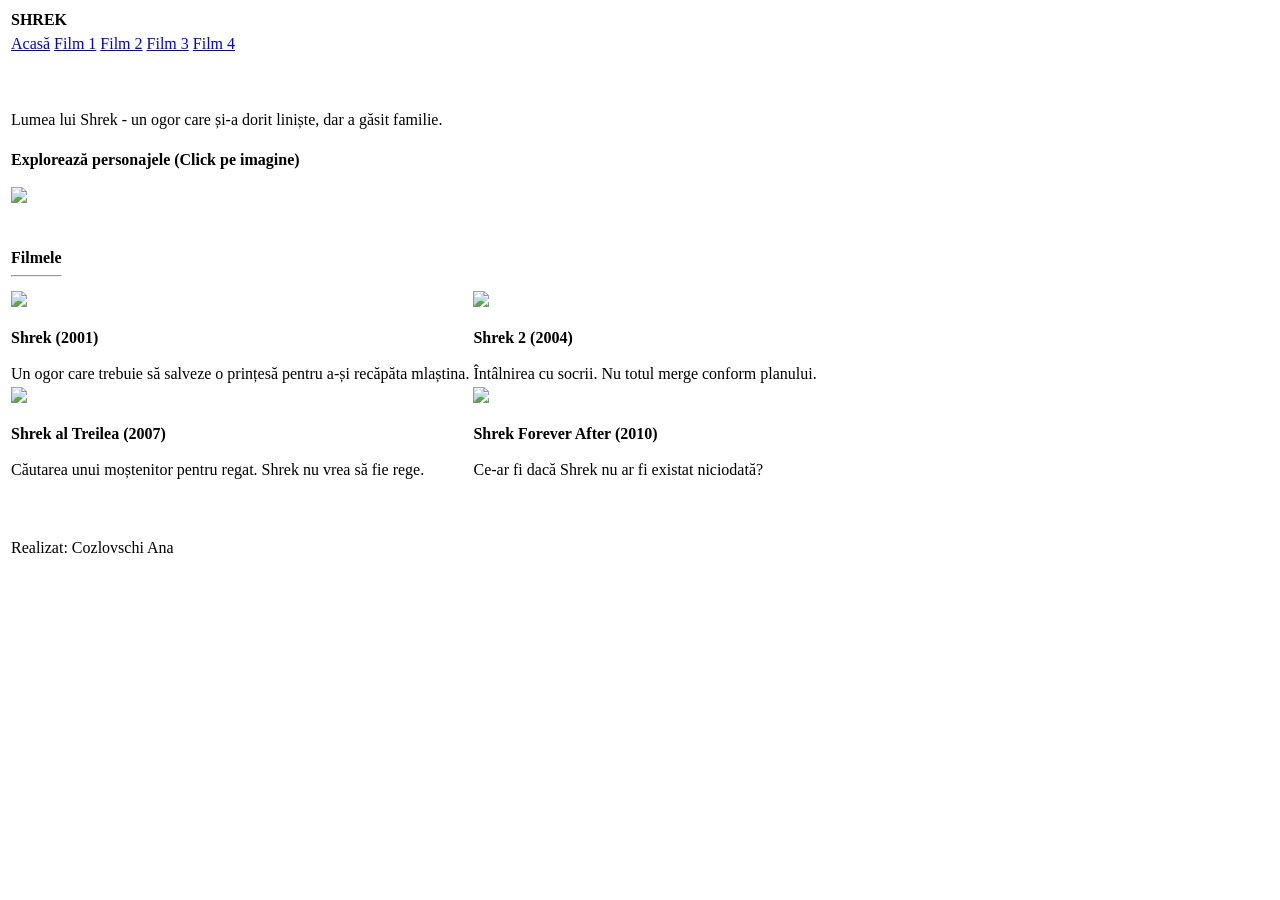
==== index.html @ aee3835a "Add files via upload" ====
<!DOCTYPE html>
<html lang="ro">
<head> <meta charset="UTF-8"> <meta name="viewport" content="width=device-width, initial-scale=1.0">
    <title>SHREK - Pagina Principală</title>
</head>
<body>
<table>
    <tr>
        <td>
            <font>
                <b>SHREK</b>
            </font>
        </td>
    </tr>
</table>

<table>
    <tr>
        <td>
            <a href="index.html"><font>Acasă</font></a>
        </td>
        <td>
            <a href="shrek1.html"><font>Film 1</font></a>
        </td>
        <td>
            <a href="shrek2.html"><font>Film 2</font></a>
        </td>
        <td>
            <a href="shrek3.html"><font>Film 3</font></a>
        </td>
        <td>
            <a href="shrek4.html"><font>Film 4</font></a>
        </td>
    </tr>
</table>

<br><br>

<table>
    <tr>
        <td>
            <font>
                <p>Lumea lui Shrek - un ogor care și-a dorit liniște, dar a găsit familie.</p>
            </font>
        </td>
    </tr>
</table>

<table>
    <tr>
        <td>
            <font>
                <b>Explorează personajele (Click pe imagine)</b>
            </font>
            <br><br>
            <img src="https://static0.polygonimages.com/wordpress/wp-content/uploads/chorus/uploads/chorus_asset/file/7906079/shrek.jpg?w=1600&h=900&fit=crop"
                 usemap="#charactermap">

            <map name="charactermap">
                <area shape="rect" coords="0,0,200,300" href="shrek1.html" alt="Shrek" title="Shrek">
                <area shape="rect" coords="200,0,400,300" href="shrek2.html" alt="Fiona" title="Fiona">
                <area shape="rect" coords="400,0,600,300" href="shrek3.html" alt="Măgar" title="Măgar">
                <area shape="rect" coords="600,0,800,300" href="shrek4.html" alt="Pisica" title="Pisica">
            </map>
        </td>
    </tr>
</table>

<br><br>

<table>
    <tr>
        <td>
            <font>
                <b>Filmele</b>
            </font>
            <hr>
        </td>
    </tr>
</table>

<table>
    <tr>
        <td valign="top">
            <a href="shrek1.html">
                <img src="https://a.ltrbxd.com/resized/sm/upload/o9/yg/sp/gt/shrek-1200-1200-675-675-crop-000000.jpg?v=53e83d5bf2">
            </a>
            <br><br>
            <font>
                <b>Shrek (2001)</b>
            </font>
            <br><br>
            <font>
                Un ogor care trebuie să salveze o prințesă pentru a-și recăpăta mlaștina.
            </font>
        </td>
        <td valign="top">
            <a href="shrek2.html">
                <img src="https://images.bauerhosting.com/legacy/empire-tmdb/films/809/images/gdFAYLb5NR5HqcEKnPloOM6fX4B.jpg?ar=16%3A9&fit=crop&crop=top&auto=format&w=undefined&q=80">
            </a>
            <br><br>
            <font>
                <b>Shrek 2 (2004)</b>
            </font>
            <br><br>
            <font>
                Întâlnirea cu socrii. Nu totul merge conform planului.
            </font>
        </td>
    </tr>
    <tr>
        <td valign="top">
            <a href="shrek3.html">
                <img src="https://images.bauerhosting.com/legacy/empire-tmdb/films/810/images/7fT1IogBbxM6S7SOIGSe7BXLEMq.jpg?ar=16%3A9&fit=crop&crop=top&auto=format&w=undefined&q=80">
            </a>
            <br><br>
            <font>
                <b>Shrek al Treilea (2007)</b>
            </font>
            <br><br>
            <font>
                Căutarea unui moștenitor pentru regat. Shrek nu vrea să fie rege.
            </font>
        </td>
        <td valign="top">
            <a href="shrek4.html">
                <img src="https://cdn.administrace.tv/2023/04/07/hd/3b8de29b04237144c6312b9fef9b5ccc.jpg">
            </a>
            <br><br>
            <font>
                <b>Shrek Forever After (2010)</b>
            </font>
            <br><br>
            <font>
                Ce-ar fi dacă Shrek nu ar fi existat niciodată?
            </font>
        </td>
    </tr>
</table>

<br><br><br>

<table>
    <tr>
        <td>
            <font>
                Realizat: Cozlovschi Ana
            </font>
        </td>
    </tr>
</table>
</body>
</html>
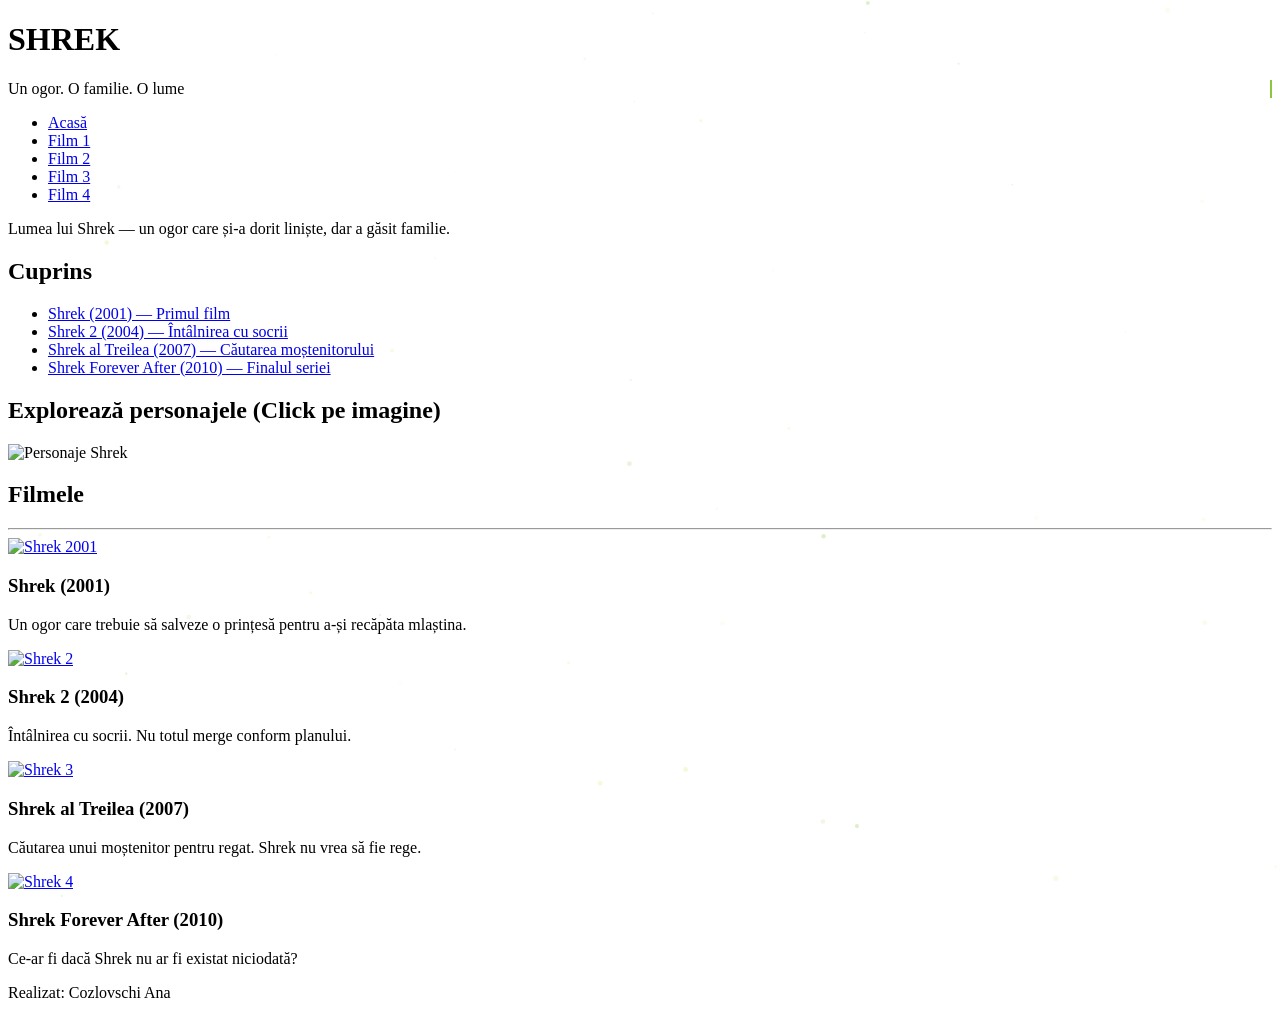
==== commit c68810ed: "Add files via upload" ====
--- a/index.html
+++ b/index.html
@@ -1,153 +1,145 @@
 <!DOCTYPE html>
 <html lang="ro">
-<head> <meta charset="UTF-8"> <meta name="viewport" content="width=device-width, initial-scale=1.0">
-    <title>SHREK - Pagina Principală</title>
+<head>
+  <meta charset="UTF-8">
+  <meta name="viewport" content="width=device-width, initial-scale=1.0">
+  <title>SHREK - Pagina Principală</title>
+  <link rel="stylesheet" href="style.css">
 </head>
 <body>
-<table>
-    <tr>
-        <td>
-            <font>
-                <b>SHREK</b>
-            </font>
-        </td>
-    </tr>
-</table>
 
-<table>
-    <tr>
-        <td>
-            <a href="index.html"><font>Acasă</font></a>
-        </td>
-        <td>
-            <a href="shrek1.html"><font>Film 1</font></a>
-        </td>
-        <td>
-            <a href="shrek2.html"><font>Film 2</font></a>
-        </td>
-        <td>
-            <a href="shrek3.html"><font>Film 3</font></a>
-        </td>
-        <td>
-            <a href="shrek4.html"><font>Film 4</font></a>
-        </td>
-    </tr>
-</table>
+<div id="header">
+  <h1>SHREK</h1>
+  <p>Un ogor. O familie. O lume de basm.</p>
+</div>
 
-<br><br>
+<div id="nav">
+  <ul>
+    <li><a href="index.html" class="active">Acasă</a></li>
+    <li><a href="shrek1.html">Film 1</a></li>
+    <li><a href="shrek2.html">Film 2</a></li>
+    <li><a href="shrek3.html">Film 3</a></li>
+    <li><a href="shrek4.html">Film 4</a></li>
+  </ul>
+</div>
 
-<table>
-    <tr>
-        <td>
-            <font>
-                <p>Lumea lui Shrek - un ogor care și-a dorit liniște, dar a găsit familie.</p>
-            </font>
-        </td>
-    </tr>
-</table>
+<div id="main">
 
-<table>
-    <tr>
-        <td>
-            <font>
-                <b>Explorează personajele (Click pe imagine)</b>
-            </font>
-            <br><br>
-            <img src="https://static0.polygonimages.com/wordpress/wp-content/uploads/chorus/uploads/chorus_asset/file/7906079/shrek.jpg?w=1600&h=900&fit=crop"
-                 usemap="#charactermap">
+  <div id="hero">
+    <p>Lumea lui Shrek — un ogor care și-a dorit liniște, dar a găsit familie.</p>
+  </div>
 
-            <map name="charactermap">
-                <area shape="rect" coords="0,0,200,300" href="shrek1.html" alt="Shrek" title="Shrek">
-                <area shape="rect" coords="200,0,400,300" href="shrek2.html" alt="Fiona" title="Fiona">
-                <area shape="rect" coords="400,0,600,300" href="shrek3.html" alt="Măgar" title="Măgar">
-                <area shape="rect" coords="600,0,800,300" href="shrek4.html" alt="Pisica" title="Pisica">
-            </map>
-        </td>
-    </tr>
-</table>
+  <div id="toc">
+    <h2>Cuprins</h2>
+    <ul>
+      <li><a href="shrek1.html">Shrek (2001) — Primul film</a></li>
+      <li><a href="shrek2.html">Shrek 2 (2004) — Întâlnirea cu socrii</a></li>
+      <li><a href="shrek3.html">Shrek al Treilea (2007) — Căutarea moștenitorului</a></li>
+      <li><a href="shrek4.html">Shrek Forever After (2010) — Finalul seriei</a></li>
+    </ul>
+  </div>
 
-<br><br>
+  <div id="character-section">
+    <h2>Explorează personajele (Click pe imagine)</h2>
+    <img src="https://static0.polygonimages.com/wordpress/wp-content/uploads/chorus/uploads/chorus_asset/file/7906079/shrek.jpg?w=1600&h=900&fit=crop"
+         usemap="#charactermap" alt="Personaje Shrek">
+    <map name="charactermap">
+      <area shape="rect" coords="0,0,200,300"   href="shrek1.html" alt="Shrek"  title="Shrek">
+      <area shape="rect" coords="200,0,400,300" href="shrek2.html" alt="Fiona"  title="Fiona">
+      <area shape="rect" coords="400,0,600,300" href="shrek3.html" alt="Măgar"  title="Măgar">
+      <area shape="rect" coords="600,0,800,300" href="shrek4.html" alt="Pisica" title="Pisica">
+    </map>
+  </div>
 
-<table>
-    <tr>
-        <td>
-            <font>
-                <b>Filmele</b>
-            </font>
-            <hr>
-        </td>
-    </tr>
-</table>
+  <div id="films-section">
+    <h2 class="section-title">Filmele</h2>
+    <hr class="section-divider">
+    <div id="films-grid">
 
-<table>
-    <tr>
-        <td valign="top">
-            <a href="shrek1.html">
-                <img src="https://a.ltrbxd.com/resized/sm/upload/o9/yg/sp/gt/shrek-1200-1200-675-675-crop-000000.jpg?v=53e83d5bf2">
-            </a>
-            <br><br>
-            <font>
-                <b>Shrek (2001)</b>
-            </font>
-            <br><br>
-            <font>
-                Un ogor care trebuie să salveze o prințesă pentru a-și recăpăta mlaștina.
-            </font>
-        </td>
-        <td valign="top">
-            <a href="shrek2.html">
-                <img src="https://images.bauerhosting.com/legacy/empire-tmdb/films/809/images/gdFAYLb5NR5HqcEKnPloOM6fX4B.jpg?ar=16%3A9&fit=crop&crop=top&auto=format&w=undefined&q=80">
-            </a>
-            <br><br>
-            <font>
-                <b>Shrek 2 (2004)</b>
-            </font>
-            <br><br>
-            <font>
-                Întâlnirea cu socrii. Nu totul merge conform planului.
-            </font>
-        </td>
-    </tr>
-    <tr>
-        <td valign="top">
-            <a href="shrek3.html">
-                <img src="https://images.bauerhosting.com/legacy/empire-tmdb/films/810/images/7fT1IogBbxM6S7SOIGSe7BXLEMq.jpg?ar=16%3A9&fit=crop&crop=top&auto=format&w=undefined&q=80">
-            </a>
-            <br><br>
-            <font>
-                <b>Shrek al Treilea (2007)</b>
-            </font>
-            <br><br>
-            <font>
-                Căutarea unui moștenitor pentru regat. Shrek nu vrea să fie rege.
-            </font>
-        </td>
-        <td valign="top">
-            <a href="shrek4.html">
-                <img src="https://cdn.administrace.tv/2023/04/07/hd/3b8de29b04237144c6312b9fef9b5ccc.jpg">
-            </a>
-            <br><br>
-            <font>
-                <b>Shrek Forever After (2010)</b>
-            </font>
-            <br><br>
-            <font>
-                Ce-ar fi dacă Shrek nu ar fi existat niciodată?
-            </font>
-        </td>
-    </tr>
-</table>
+      <div class="film-card">
+        <a href="shrek1.html">
+          <img src="https://a.ltrbxd.com/resized/sm/upload/o9/yg/sp/gt/shrek-1200-1200-675-675-crop-000000.jpg?v=53e83d5bf2" alt="Shrek 2001">
+        </a>
+        <div class="film-card-body">
+          <h3>Shrek (2001)</h3>
+          <p>Un ogor care trebuie să salveze o prințesă pentru a-și recăpăta mlaștina.</p>
+        </div>
+      </div>
 
-<br><br><br>
+      <div class="film-card">
+        <a href="shrek2.html">
+          <img src="https://images.bauerhosting.com/legacy/empire-tmdb/films/809/images/gdFAYLb5NR5HqcEKnPloOM6fX4B.jpg?ar=16%3A9&fit=crop&crop=top&auto=format&w=undefined&q=80" alt="Shrek 2">
+        </a>
+        <div class="film-card-body">
+          <h3>Shrek 2 (2004)</h3>
+          <p>Întâlnirea cu socrii. Nu totul merge conform planului.</p>
+        </div>
+      </div>
 
-<table>
-    <tr>
-        <td>
-            <font>
-                Realizat: Cozlovschi Ana
-            </font>
-        </td>
-    </tr>
-</table>
+      <div class="film-card">
+        <a href="shrek3.html">
+          <img src="https://images.bauerhosting.com/legacy/empire-tmdb/films/810/images/7fT1IogBbxM6S7SOIGSe7BXLEMq.jpg?ar=16%3A9&fit=crop&crop=top&auto=format&w=undefined&q=80" alt="Shrek 3">
+        </a>
+        <div class="film-card-body">
+          <h3>Shrek al Treilea (2007)</h3>
+          <p>Căutarea unui moștenitor pentru regat. Shrek nu vrea să fie rege.</p>
+        </div>
+      </div>
+
+      <div class="film-card">
+        <a href="shrek4.html">
+          <img src="https://cdn.administrace.tv/2023/04/07/hd/3b8de29b04237144c6312b9fef9b5ccc.jpg" alt="Shrek 4">
+        </a>
+        <div class="film-card-body">
+          <h3>Shrek Forever After (2010)</h3>
+          <p>Ce-ar fi dacă Shrek nu ar fi existat niciodată?</p>
+        </div>
+      </div>
+
+    </div>
+  </div>
+
+</div>
+
+<div id="footer">
+  <p>Realizat: Cozlovschi Ana</p>
+</div>
+<script>
+  (function () {
+    'use strict';
+    function initParticles() {
+      const canvas = document.createElement('canvas');
+      canvas.id = 'bg-particles';
+      Object.assign(canvas.style, { position:'fixed', top:'0', left:'0', width:'100%', height:'100%', pointerEvents:'none', zIndex:'0', opacity:'.45' });
+      document.body.prepend(canvas);
+      const ctx = canvas.getContext('2d');
+      function resize() { canvas.width = innerWidth; canvas.height = innerHeight; }
+      resize(); window.addEventListener('resize', resize);
+      const pts = Array.from({length:48}, () => ({ x:Math.random()*innerWidth, y:Math.random()*innerHeight, r:Math.random()*2.2+0.6, vx:(Math.random()-.5)*.38, vy:(Math.random()-.5)*.38, a:Math.random(), da:(Math.random()-.5)*.015, hue:Math.random()>.55?'#8cc63f':'#c8f060' }));
+      (function loop() {
+        ctx.clearRect(0,0,canvas.width,canvas.height);
+        pts.forEach(p => { p.x+=p.vx; p.y+=p.vy; p.a+=p.da; if(p.a<=0||p.a>=1)p.da*=-1; if(p.x<0)p.x=canvas.width; if(p.x>canvas.width)p.x=0; if(p.y<0)p.y=canvas.height; if(p.y>canvas.height)p.y=0; ctx.beginPath(); ctx.arc(p.x,p.y,p.r,0,Math.PI*2); ctx.fillStyle=p.hue; ctx.globalAlpha=p.a*.65; ctx.fill(); });
+        ctx.globalAlpha=1; requestAnimationFrame(loop);
+      })();
+    }
+    function initTypingEffect() {
+      const sub = document.querySelector('#header p'); if(!sub) return;
+      const original = sub.textContent.trim(); sub.textContent=''; sub.style.borderRight='2px solid #8cc63f';
+      let i=0; const type=setInterval(()=>{ sub.textContent+=original[i++]; if(i>=original.length){ clearInterval(type); setTimeout(()=>{ sub.style.borderRight='none'; },1800); } },55);
+    }
+    function initScrollReveal() {
+      const targets = document.querySelectorAll('.film-card,.highlight-card,.theme-card,#film-info,#story,#characters,#toc,#hero');
+      const s=document.createElement('style'); s.textContent='.sr-hidden{opacity:0;transform:translateY(30px);transition:opacity .55s ease,transform .55s ease}.sr-visible{opacity:1!important;transform:translateY(0)!important}'; document.head.appendChild(s);
+      targets.forEach((el,i)=>{ el.classList.add('sr-hidden'); el.style.transitionDelay=(i%4)*0.08+'s'; });
+      const io=new IntersectionObserver(entries=>{ entries.forEach(e=>{ if(e.isIntersecting){e.target.classList.add('sr-visible');io.unobserve(e.target);} }); },{threshold:0.12});
+      targets.forEach(el=>io.observe(el));
+    }
+    function initRipple() {
+      const rStyle=document.createElement('style'); rStyle.textContent='@keyframes rippleAnim{to{transform:scale(4);opacity:0}}'; document.head.appendChild(rStyle);
+      document.querySelectorAll('.btn-link,#nav ul li a').forEach(btn=>{ btn.addEventListener('click',function(e){ const rect=this.getBoundingClientRect(); const ripple=document.createElement('span'); Object.assign(ripple.style,{position:'absolute',borderRadius:'50%',background:'rgba(140,198,63,.35)',transform:'scale(0)',animation:'rippleAnim .5s linear',width:'60px',height:'60px',left:(e.clientX-rect.left-30)+'px',top:(e.clientY-rect.top-30)+'px',pointerEvents:'none'}); this.style.position='relative'; this.style.overflow='hidden'; this.appendChild(ripple); setTimeout(()=>ripple.remove(),550); }); });
+    }
+    document.addEventListener('DOMContentLoaded',()=>{ initParticles(); initTypingEffect(); initScrollReveal(); initRipple(); });
+  })();
+</script>
 </body>
-</html>+</html>
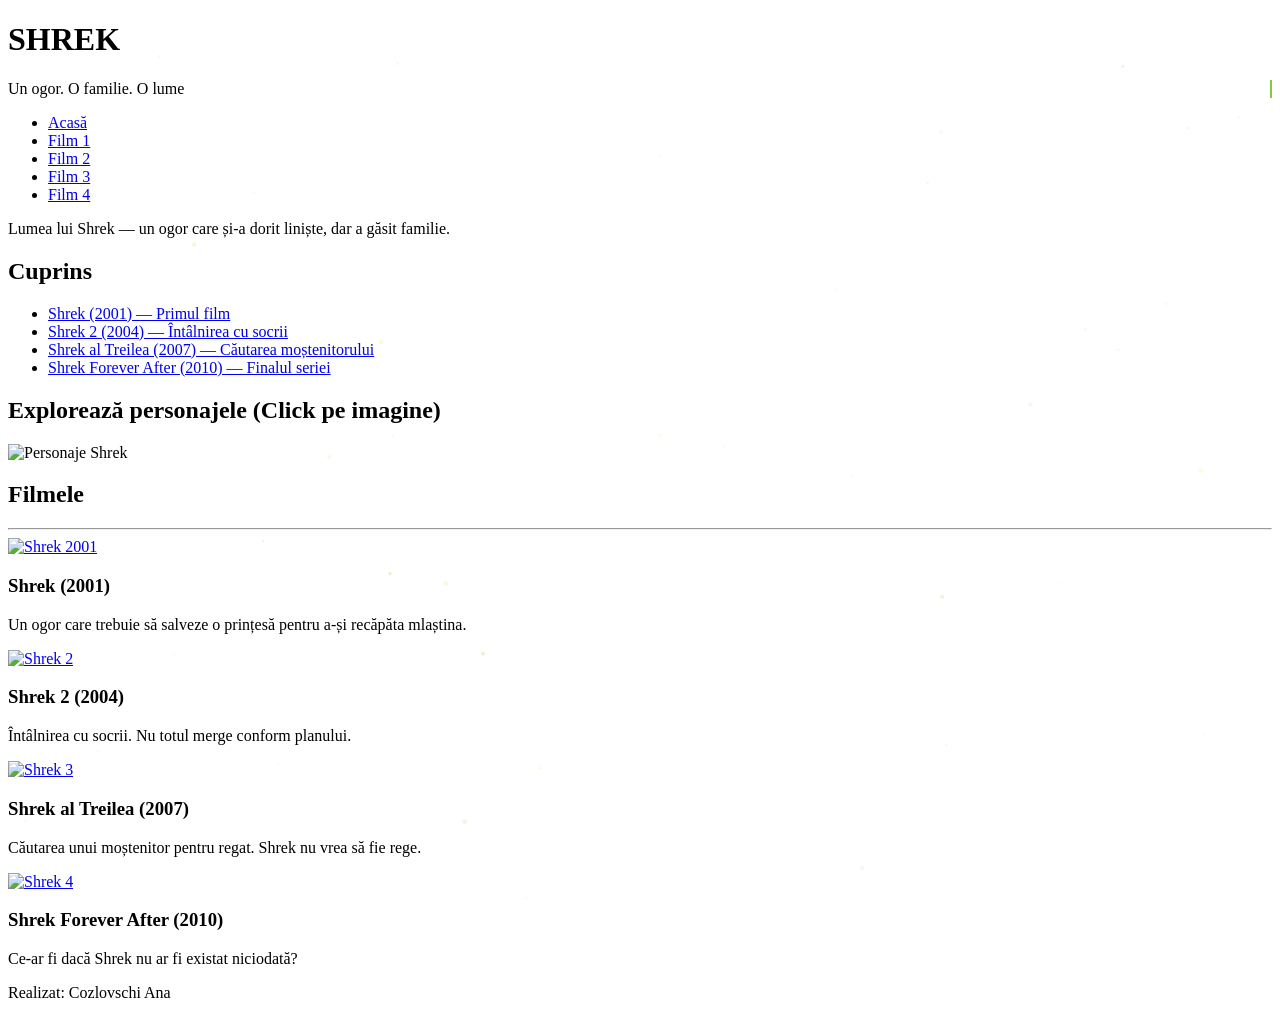
==== commit 50f04bb8: "Add files via upload" ====
--- a/index.html
+++ b/index.html
@@ -142,4 +142,4 @@
   })();
 </script>
 </body>
-</html>
+</html>
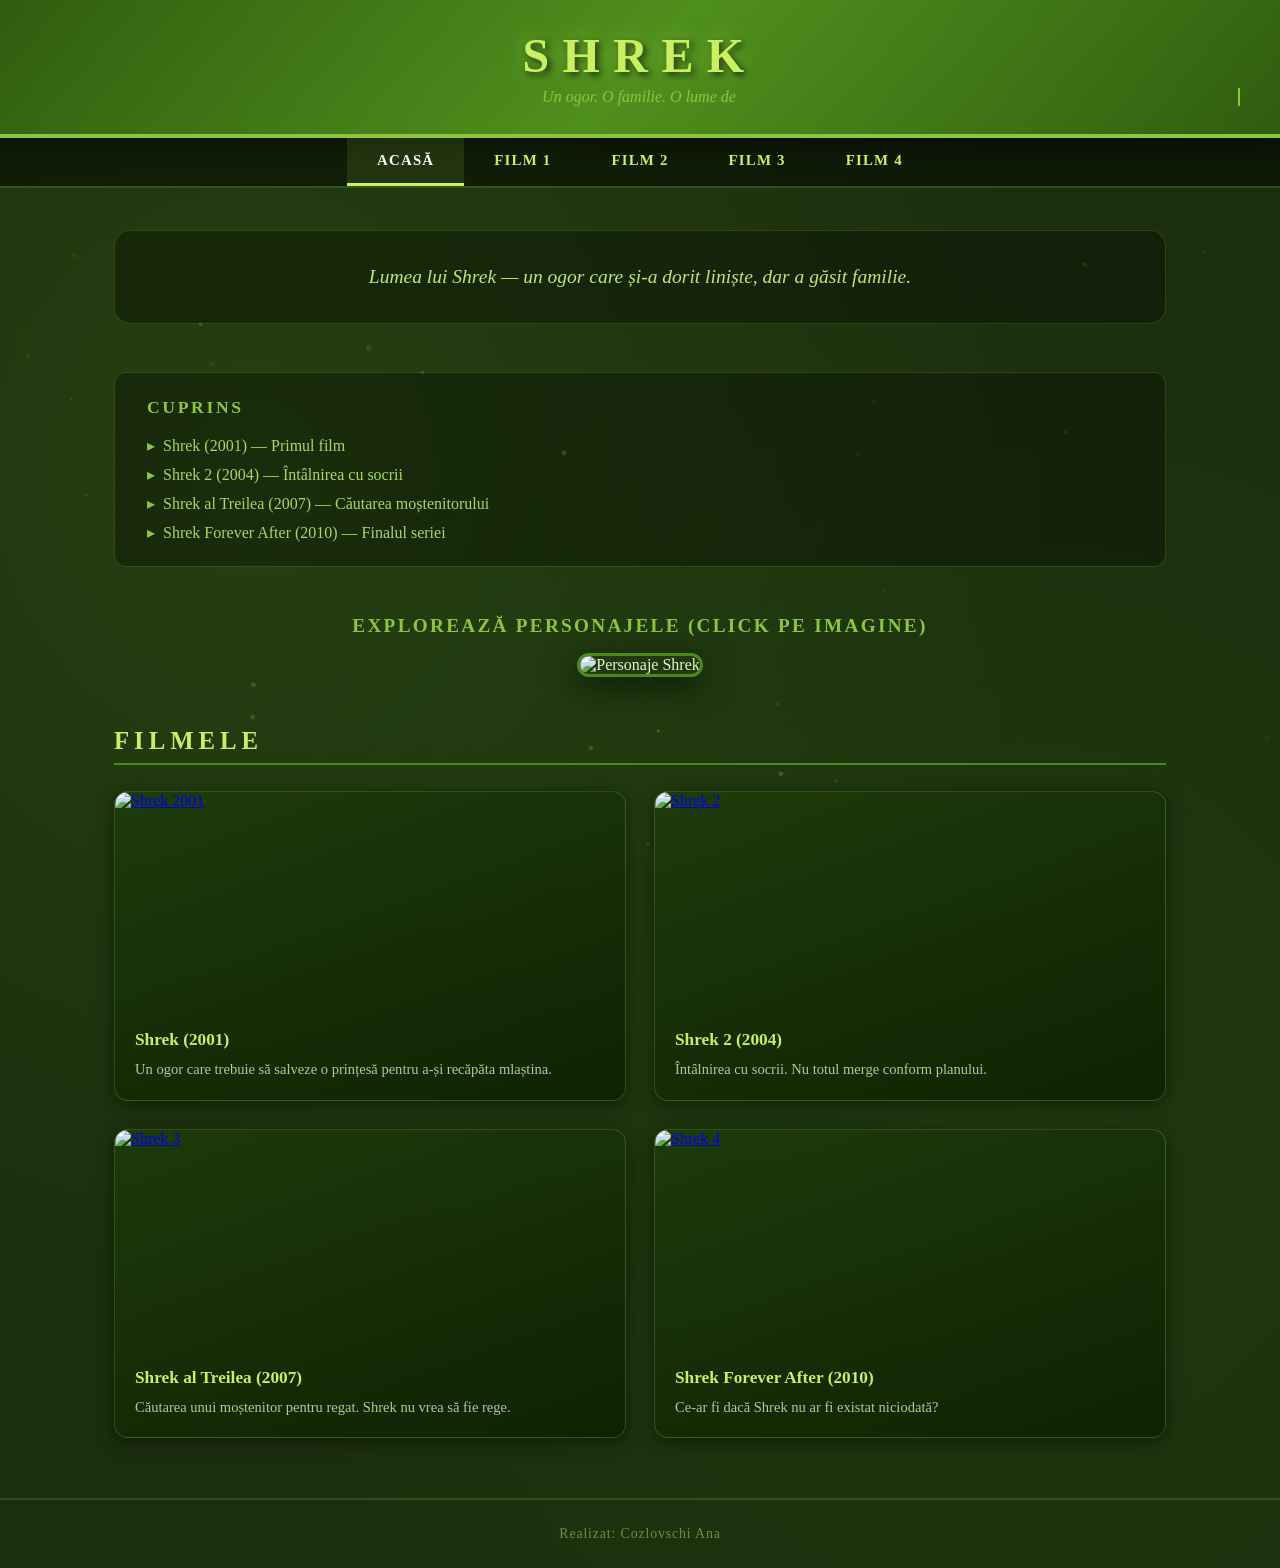
==== commit 7ee10687: "Add files via upload" ====
--- a/index.html
+++ b/index.html
@@ -4,7 +4,7 @@
   <meta charset="UTF-8">
   <meta name="viewport" content="width=device-width, initial-scale=1.0">
   <title>SHREK - Pagina Principală</title>
-  <link rel="stylesheet" href="style.css">
+  <link rel="stylesheet" href="CSS/style.css">
 </head>
 <body>
 
@@ -16,10 +16,10 @@
 <div id="nav">
   <ul>
     <li><a href="index.html" class="active">Acasă</a></li>
-    <li><a href="shrek1.html">Film 1</a></li>
-    <li><a href="shrek2.html">Film 2</a></li>
-    <li><a href="shrek3.html">Film 3</a></li>
-    <li><a href="shrek4.html">Film 4</a></li>
+    <li><a href="HTML/shrek1.html">Film 1</a></li>
+    <li><a href="HTML/shrek2.html">Film 2</a></li>
+    <li><a href="HTML/shrek3.html">Film 3</a></li>
+    <li><a href="HTML/shrek4.html">Film 4</a></li>
   </ul>
 </div>
 
@@ -32,10 +32,10 @@
   <div id="toc">
     <h2>Cuprins</h2>
     <ul>
-      <li><a href="shrek1.html">Shrek (2001) — Primul film</a></li>
-      <li><a href="shrek2.html">Shrek 2 (2004) — Întâlnirea cu socrii</a></li>
-      <li><a href="shrek3.html">Shrek al Treilea (2007) — Căutarea moștenitorului</a></li>
-      <li><a href="shrek4.html">Shrek Forever After (2010) — Finalul seriei</a></li>
+      <li><a href="HTML/shrek1.html">Shrek (2001) — Primul film</a></li>
+      <li><a href="HTML/shrek2.html">Shrek 2 (2004) — Întâlnirea cu socrii</a></li>
+      <li><a href="HTML/shrek3.html">Shrek al Treilea (2007) — Căutarea moștenitorului</a></li>
+      <li><a href="HTML/shrek4.html">Shrek Forever After (2010) — Finalul seriei</a></li>
     </ul>
   </div>
 
@@ -44,10 +44,10 @@
     <img src="https://static0.polygonimages.com/wordpress/wp-content/uploads/chorus/uploads/chorus_asset/file/7906079/shrek.jpg?w=1600&h=900&fit=crop"
          usemap="#charactermap" alt="Personaje Shrek">
     <map name="charactermap">
-      <area shape="rect" coords="0,0,200,300"   href="shrek1.html" alt="Shrek"  title="Shrek">
-      <area shape="rect" coords="200,0,400,300" href="shrek2.html" alt="Fiona"  title="Fiona">
-      <area shape="rect" coords="400,0,600,300" href="shrek3.html" alt="Măgar"  title="Măgar">
-      <area shape="rect" coords="600,0,800,300" href="shrek4.html" alt="Pisica" title="Pisica">
+      <area shape="rect" coords="0,0,200,300"   href="HTML/shrek1.html" alt="Shrek"  title="Shrek">
+      <area shape="rect" coords="200,0,400,300" href="HTML/shrek2.html" alt="Fiona"  title="Fiona">
+      <area shape="rect" coords="400,0,600,300" href="HTML/shrek3.html" alt="Măgar"  title="Măgar">
+      <area shape="rect" coords="600,0,800,300" href="HTML/shrek4.html" alt="Pisica" title="Pisica">
     </map>
   </div>
 
@@ -57,7 +57,7 @@
     <div id="films-grid">
 
       <div class="film-card">
-        <a href="shrek1.html">
+        <a href="HTML/shrek1.html">
           <img src="https://a.ltrbxd.com/resized/sm/upload/o9/yg/sp/gt/shrek-1200-1200-675-675-crop-000000.jpg?v=53e83d5bf2" alt="Shrek 2001">
         </a>
         <div class="film-card-body">
@@ -67,7 +67,7 @@
       </div>
 
       <div class="film-card">
-        <a href="shrek2.html">
+        <a href="HTML/shrek2.html">
           <img src="https://images.bauerhosting.com/legacy/empire-tmdb/films/809/images/gdFAYLb5NR5HqcEKnPloOM6fX4B.jpg?ar=16%3A9&fit=crop&crop=top&auto=format&w=undefined&q=80" alt="Shrek 2">
         </a>
         <div class="film-card-body">
@@ -77,7 +77,7 @@
       </div>
 
       <div class="film-card">
-        <a href="shrek3.html">
+        <a href="HTML/shrek3.html">
           <img src="https://images.bauerhosting.com/legacy/empire-tmdb/films/810/images/7fT1IogBbxM6S7SOIGSe7BXLEMq.jpg?ar=16%3A9&fit=crop&crop=top&auto=format&w=undefined&q=80" alt="Shrek 3">
         </a>
         <div class="film-card-body">
@@ -87,7 +87,7 @@
       </div>
 
       <div class="film-card">
-        <a href="shrek4.html">
+        <a href="HTML/shrek4.html">
           <img src="https://cdn.administrace.tv/2023/04/07/hd/3b8de29b04237144c6312b9fef9b5ccc.jpg" alt="Shrek 4">
         </a>
         <div class="film-card-body">
--- a/CSS/style.css
+++ b/CSS/style.css
@@ -0,0 +1,175 @@
+* { margin: 0; padding: 0; box-sizing: border-box; }
+
+body {
+    font-family: 'Georgia', serif;
+    background-color: #1b2f0e;
+    background-image:
+            radial-gradient(ellipse at 20% 30%, rgba(80,140,30,.18) 0%, transparent 55%),
+            radial-gradient(ellipse at 80% 70%, rgba(60,110,20,.15) 0%, transparent 55%);
+    color: #e8f5d0;
+    min-height: 100vh;
+}
+
+/* HEADER */
+#header {
+    background: linear-gradient(135deg, #2d5a0e, #4a8a1a 50%, #2d5a0e);
+    border-bottom: 4px solid #8cc63f;
+    padding: 28px 40px;
+    text-align: center;
+    position: relative;
+    overflow: hidden;
+    box-shadow: 0 4px 24px rgba(0,0,0,.55);
+}
+#header::before {
+    content: '';
+    position: absolute; top: -50%; left: -50%;
+    width: 200%; height: 200%;
+    background: radial-gradient(circle, rgba(140,198,63,.09) 0%, transparent 70%);
+    animation: shimmer 7s ease-in-out infinite;
+}
+@keyframes shimmer {
+    0%, 100% { transform: translate(-10%, -10%); }
+    50%       { transform: translate(10%, 10%); }
+}
+#header h1 {
+    font-size: 3rem; color: #c8f060;
+    text-shadow: 0 0 22px rgba(140,198,63,.7), 3px 3px 7px rgba(0,0,0,.85);
+    letter-spacing: .28em; position: relative;
+}
+#header p { color: #8cc63f; margin-top: 5px; font-style: italic; position: relative; }
+
+/* NAVIGARE */
+#nav {
+    background: rgba(0,0,0,.48);
+    backdrop-filter: blur(8px);
+    border-bottom: 2px solid rgba(140,198,63,.3);
+    position: sticky; top: 0; z-index: 100;
+}
+#nav ul { list-style: none; display: flex; justify-content: center; align-items: stretch; }
+#nav ul li { display: flex; align-items: stretch; }
+#nav ul li a {
+    display: flex; align-items: center; justify-content: center;
+    padding: 0 30px; height: 48px;
+    font-size: .93rem; font-weight: bold;
+    letter-spacing: .08em; text-transform: uppercase;
+    text-decoration: none; border-bottom: 3px solid transparent;
+    white-space: nowrap;
+    transition: background .3s, color .3s, letter-spacing .3s;
+}
+#nav ul li a:link    { color: #c8f060; }
+#nav ul li a:visited { color: #a0c840; }
+#nav ul li a:hover   { background: rgba(140,198,63,.22); color: #fff; border-bottom-color: #8cc63f; letter-spacing: .13em; }
+#nav ul li a:active  { background: rgba(140,198,63,.42); color: #c8f060; }
+#nav ul li a.active  { border-bottom-color: #c8f060; color: #fff; background: rgba(140,198,63,.14); }
+
+/* MAIN */
+#main { max-width: 1100px; margin: 0 auto; padding: 42px 24px; }
+
+/* HERO */
+#hero {
+    text-align: center; margin-bottom: 48px; padding: 28px 32px;
+    background: rgba(0,0,0,.32); border-radius: 16px;
+    border: 1px solid rgba(140,198,63,.22);
+}
+#hero p { font-size: 1.22rem; color: #c0e870; font-style: italic; line-height: 1.85; }
+
+/* CUPRINS */
+#toc {
+    margin-bottom: 48px; background: rgba(0,0,0,.3);
+    border: 1px solid rgba(140,198,63,.22); border-radius: 12px; padding: 24px 32px;
+}
+#toc h2 { font-size: 1.1rem; color: #8cc63f; text-transform: uppercase; letter-spacing: .15em; margin-bottom: 18px; }
+#toc ul { list-style: none; display: flex; flex-direction: column; gap: 10px; }
+#toc ul li::before { content: '▸ '; color: #8cc63f; }
+#toc ul li a { text-decoration: none; font-size: 1rem; padding-left: 4px; transition: color .22s, padding-left .22s; }
+#toc ul li a:link    { color: #a8d860; }
+#toc ul li a:visited { color: #7aaa48; }
+#toc ul li a:hover   { color: #c8f060; padding-left: 14px; text-decoration: underline; }
+#toc ul li a:active  { color: #fff; }
+
+/* CHARACTER MAP */
+#character-section { margin-bottom: 50px; text-align: center; }
+#character-section h2 { font-size: 1.2rem; color: #8cc63f; margin-bottom: 16px; text-transform: uppercase; letter-spacing: .12em; }
+#character-section img {
+    max-width: 100%; border-radius: 12px; border: 3px solid #4a8a1a;
+    box-shadow: 0 8px 32px rgba(0,0,0,.6); transition: transform .4s, box-shadow .4s; cursor: pointer;
+}
+#character-section img:hover { transform: scale(1.025); box-shadow: 0 14px 42px rgba(140,198,63,.3); }
+
+/* SECTION TITLES */
+.section-title { font-size: 1.55rem; color: #c8f060; text-transform: uppercase; letter-spacing: .2em; margin-bottom: 8px; }
+.section-divider { border: none; border-top: 2px solid #4a8a1a; margin-bottom: 26px; }
+
+/* FILMS GRID */
+#films-grid { display: grid; grid-template-columns: repeat(2, 1fr); gap: 28px; }
+.film-card {
+    background: linear-gradient(160deg, rgba(30,60,10,.9), rgba(14,34,4,.96));
+    border: 1px solid rgba(140,198,63,.26); border-radius: 14px; overflow: hidden;
+    transition: transform .35s, box-shadow .35s, border-color .35s;
+    box-shadow: 0 4px 18px rgba(0,0,0,.42);
+}
+.film-card:hover { transform: translateY(-7px); box-shadow: 0 18px 44px rgba(140,198,63,.22); border-color: rgba(140,198,63,.62); }
+.film-card a { display: block; }
+.film-card img { width: 100%; height: 220px; object-fit: cover; display: block; transition: filter .35s; }
+.film-card:hover img { filter: brightness(1.12) saturate(1.18); }
+.film-card-body { padding: 18px 20px; }
+.film-card-body h3 { font-size: 1.08rem; color: #c8f060; margin-bottom: 8px; }
+.film-card-body p  { font-size: .91rem; color: #b0cc90; line-height: 1.62; }
+
+/* FILM INFO */
+#film-info { display: flex; gap: 32px; margin-bottom: 42px; align-items: flex-start; }
+#film-info img {
+    width: 280px; min-width: 280px; border-radius: 12px; border: 3px solid #4a8a1a;
+    box-shadow: 0 8px 32px rgba(0,0,0,.6); transition: transform .3s, box-shadow .3s;
+}
+#film-info img:hover { transform: scale(1.03); box-shadow: 0 14px 42px rgba(140,198,63,.28); }
+#film-meta { flex: 1; padding-top: 6px; }
+#film-meta p { font-size: 1rem; color: #c0e870; line-height: 2.1; }
+#film-meta p b { color: #8cc63f; }
+
+/* STORY */
+#story { margin-bottom: 42px; }
+#story p { font-size: 1rem; color: #c8ddb0; line-height: 1.92; margin-bottom: 14px; text-align: justify; }
+
+/* PERSONAJE TABLE */
+.char-table { width: 100%; border-collapse: collapse; }
+.char-table th { background: #2d5a0e; color: #c8f060; text-transform: uppercase; letter-spacing: .1em; padding: 12px 18px; font-size: .88rem; border-bottom: 2px solid #4a8a1a; }
+.char-table td { padding: 18px 16px; vertical-align: middle; border-bottom: 1px solid rgba(140,198,63,.12); font-size: .94rem; color: #c8ddb0; line-height: 1.65; }
+.char-table tr:hover td { background: rgba(140,198,63,.07); }
+.char-table td.char-img { text-align: center; width: 160px; }
+.char-table td.char-img img { width: 100px; height: 100px; object-fit: cover; border-radius: 50%; border: 3px solid #4a8a1a; transition: transform .3s, border-color .3s; }
+.char-table td.char-img img:hover { transform: scale(1.13); border-color: #8cc63f; }
+.char-table td.char-img strong { display: block; color: #c8f060; margin-top: 8px; font-size: .89rem; }
+.char-table td.char-img a { display: inline-block; }
+
+/* HIGHLIGHTS */
+.highlights-grid { display: grid; grid-template-columns: repeat(2,1fr); gap: 20px; margin-bottom: 38px; }
+.highlight-card { background: rgba(0,0,0,.32); border: 1px solid rgba(140,198,63,.2); border-radius: 10px; padding: 22px; transition: border-color .3s, transform .3s; }
+.highlight-card:hover { border-color: rgba(140,198,63,.52); transform: translateY(-4px); }
+.highlight-card h4 { color: #c8f060; margin-bottom: 10px; }
+.highlight-card p  { color: #b0cc90; font-size: .91rem; line-height: 1.62; }
+
+/* THEMES */
+.themes-grid { display: grid; grid-template-columns: repeat(3,1fr); gap: 20px; margin-bottom: 38px; }
+.theme-card { background: rgba(0,0,0,.3); border: 1px solid rgba(140,198,63,.16); border-radius: 10px; padding: 20px; text-align: center; transition: border-color .3s, transform .3s; }
+.theme-card:hover { border-color: #8cc63f; transform: translateY(-5px); }
+.theme-card h4 { color: #c8f060; margin-bottom: 9px; }
+.theme-card p  { color: #b0cc90; font-size: .89rem; line-height: 1.55; }
+
+/* COMPARE TABLE */
+.compare-table { width: 100%; border-collapse: collapse; margin-bottom: 38px; }
+.compare-table th { background: #2d5a0e; color: #c8f060; padding: 12px 16px; text-transform: uppercase; letter-spacing: .08em; font-size: .86rem; border-bottom: 2px solid #4a8a1a; }
+.compare-table td { padding: 14px 16px; font-size: .92rem; color: #c0dda0; border-bottom: 1px solid rgba(140,198,63,.1); }
+.compare-table tr:hover td { background: rgba(140,198,63,.07); }
+.compare-table td:first-child { color: #8cc63f; font-weight: bold; }
+
+/* PAGE NAV */
+#page-nav { display: flex; justify-content: space-between; flex-wrap: wrap; gap: 12px; margin-top: 42px; padding-top: 26px; border-top: 1px solid rgba(140,198,63,.22); }
+.btn-link { display: inline-block; padding: 12px 26px; border-radius: 8px; font-size: .94rem; font-weight: bold; text-decoration: none; border: 2px solid #4a8a1a; transition: background .3s, color .3s, transform .22s; }
+.btn-link:link    { color: #c8f060; background: rgba(0,0,0,.3); }
+.btn-link:visited { color: #a0c840; background: rgba(0,0,0,.3); }
+.btn-link:hover   { background: #4a8a1a; color: #fff; transform: translateY(-3px); }
+.btn-link:active  { background: #2d5a0e; transform: translateY(0); }
+
+/* FOOTER */
+#footer { text-align: center; padding: 26px; border-top: 2px solid rgba(140,198,63,.2); color: #6a9040; font-size: .87rem; letter-spacing: .06em; margin-top: 18px; }
